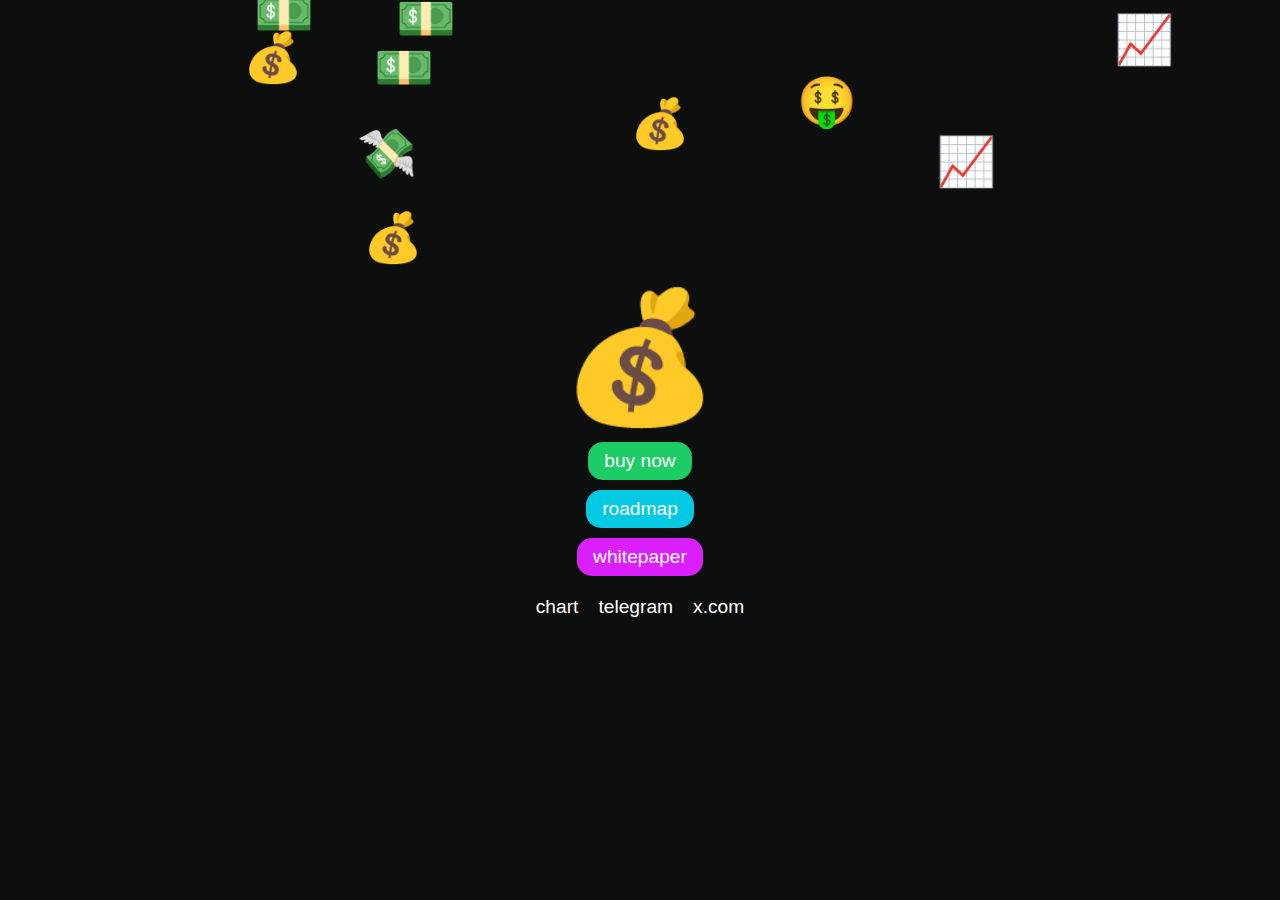
==== home.html @ dd7e6d4e "Add files via upload" ====
<!DOCTYPE html>
<html lang="en">
<head>
  <meta charset="UTF-8">
  <meta name="viewport" content="width=device-width, initial-scale=1.0">
  <title>💰 Infinite Money Glitch 💰</title>
  <style>
    body {
      margin: 0;
      overflow: hidden;
      background-color: #0D0E0E;
      display: flex;
      flex-direction: column;
      align-items: center;
      justify-content: center;
      height: 100vh;
    }

    #bigMoneybag {
      font-size: 8em;
      color: #27ae60;
      z-index: 2;
    }

    .falling-emoji {
      position: absolute;
      display: inline-block;
      font-size: 3em;
      color: #27ae60;
      z-index: 1;
    }

    .buy-button,
    .additional-button {
      position: relative;
      z-index: 2;
      padding: 8px 16px;
      font-size: 1.2em;
      font-family: 'Arial', sans-serif;
      color: #fff;
      text-decoration: none;
      border: none;
      border-radius: 15px;
      cursor: pointer;
      margin-top: 10px;
    }

    .buy-button {
      background-color: #1ccd66; /* Green color for Buy button */
    }

    .additional-button {
      /* You can customize colors for whitepaper and roadmap */
      background-color: #DC1FFF; /* Red color for Whitepaper button */
    }

    .additional-button[href="roadmap.html"] {
      background-color: #04c9e2; /* Blue color for Roadmap button */
    }

    .bottom-texts {
      display: flex;
      gap: 20px;
      margin-top: 20px;
    }

    .bottom-text {
      font-size: 1.2em;
      font-family: 'Arial', sans-serif;
      color: #fff;
      text-decoration: none;
      cursor: pointer;
      z-index: 2;
    }
  </style>
</head>
<body>
  <div id="bigMoneybag">💰</div>

  <script>
    function createFallingEmoji() {
      const emojis = ['💰', '📈', '🤑', '💸', '💵'];
      const emoji = emojis[Math.floor(Math.random() * emojis.length)];

      const fallingEmoji = document.createElement('div');
      fallingEmoji.className = 'falling-emoji';
      fallingEmoji.innerHTML = emoji;

      const startX = Math.random() * window.innerWidth;
      const startY = -30;
      const speed = Math.random() * 4 + 2;

      fallingEmoji.style.left = `${startX}px`;
      fallingEmoji.style.top = `${startY}px`;

      document.body.appendChild(fallingEmoji);

      function fall() {
        const currentTop = parseFloat(fallingEmoji.style.top);
        if (currentTop < window.innerHeight) {
          fallingEmoji.style.top = `${currentTop + speed}px`;
          requestAnimationFrame(fall);
        } else {
          fallingEmoji.remove();
        }
      }

      fall();
    }

    function createFallingEmojis() {
      createFallingEmoji();
      setTimeout(createFallingEmojis, 150);
    }

    window.onload = function() {
      createFallingEmojis();
      createFallingEmojis();
    };
  </script>

  <a href="https://www.google.com" class="buy-button" target="_blank">buy now</a>
  <a href="roadmap.html" class="additional-button" target="_blank">roadmap</a>
  <a href="whitepaper.html" class="additional-button" target="_blank">whitepaper</a>

  <div class="bottom-texts">
    <a href="https://t.me/your-telegram" class="bottom-text" target="_blank">chart</a>
    <a href="https://twitter.com/your-twitter" class="bottom-text" target="_blank">telegram</a>
    <a href="https://twitter.com/mybagstoken" class="bottom-text" target="_blank">x.com</a>
  </div>
</body>
</html>
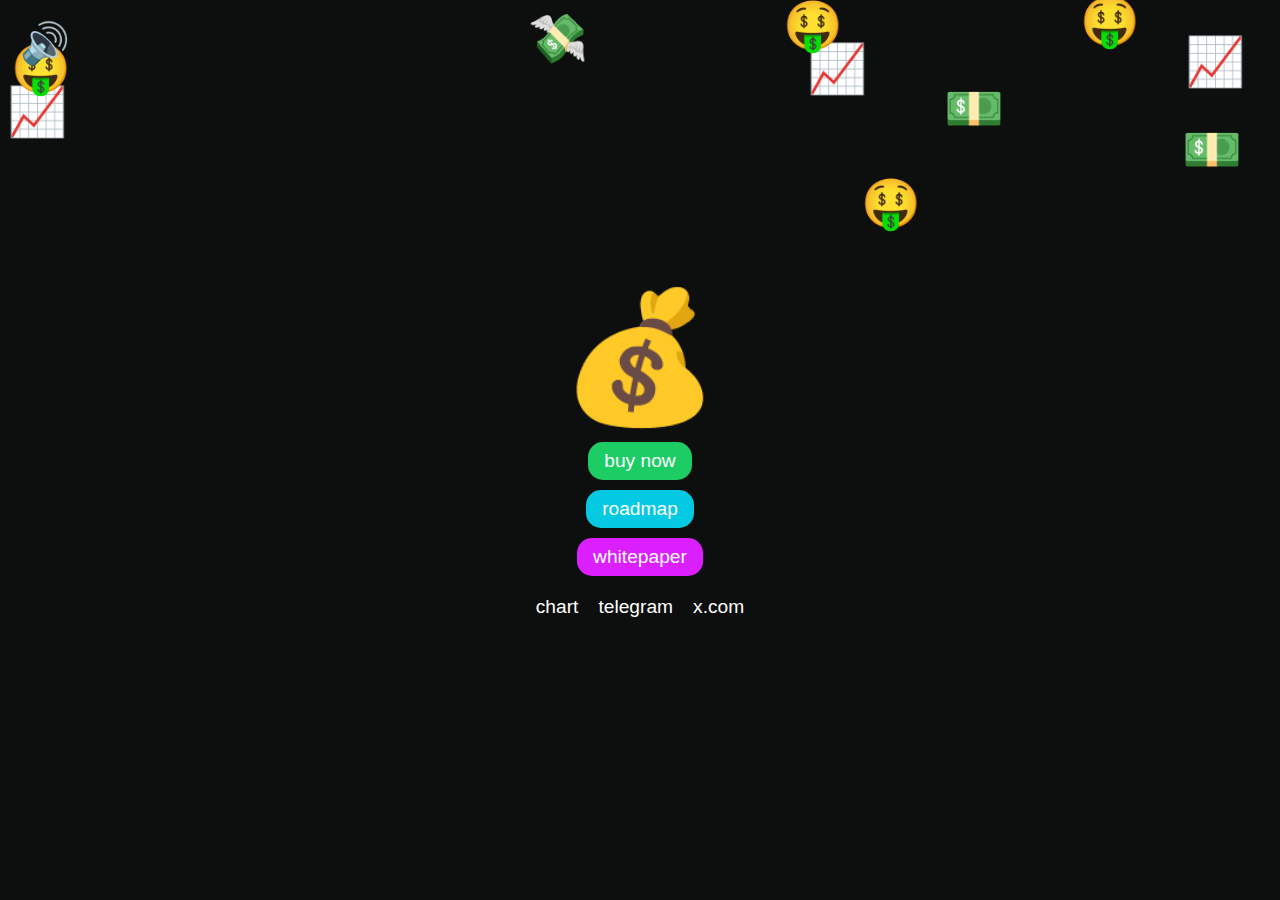
==== commit 68239b3a: "Add files via upload" ====
--- a/home.html
+++ b/home.html
@@ -72,6 +72,16 @@
       cursor: pointer;
       z-index: 2;
     }
+
+    #audio-emoji {
+      position: absolute;
+      top: 20px;
+      left: 20px;
+      font-size: 2.5em;
+      color: #fff;
+      cursor: pointer;
+      z-index: 2;
+    }
   </style>
 </head>
 <body>
@@ -117,6 +127,19 @@
       createFallingEmojis();
       createFallingEmojis();
     };
+
+    // Function to play the audio
+    function playAudio() {
+      const audio = new Audio('moneymoneymoney.mp3');
+      audio.play();
+    }
+
+    // Add a clickable audio emoji
+    const audioEmoji = document.createElement('div');
+    audioEmoji.id = 'audio-emoji';
+    audioEmoji.innerHTML = '🔊';
+    audioEmoji.addEventListener('click', playAudio);
+    document.body.appendChild(audioEmoji);
   </script>
 
   <a href="https://www.google.com" class="buy-button" target="_blank">buy now</a>
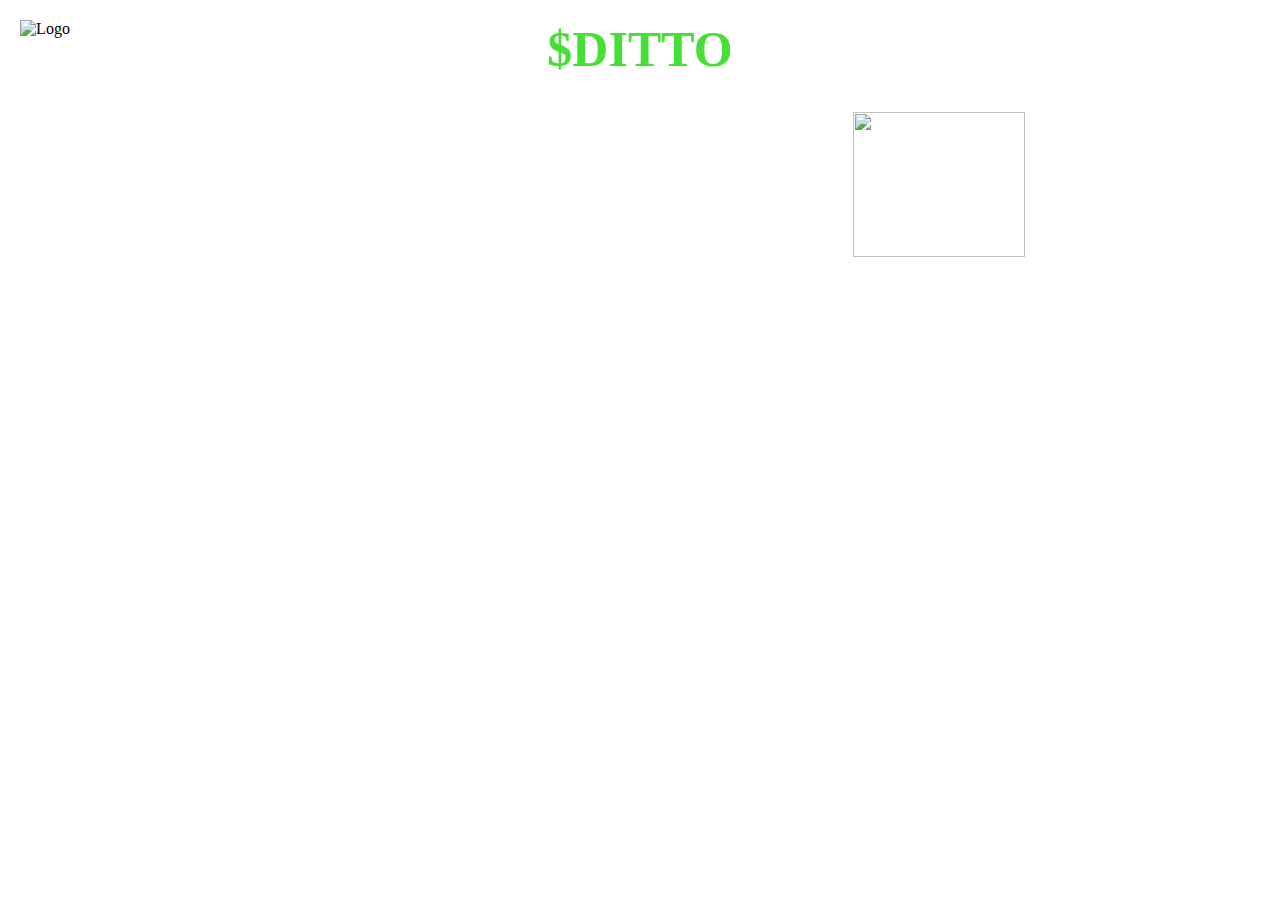
==== commit bc5a4dad: "Update home.html" ====
--- a/home.html
+++ b/home.html
@@ -1,155 +1,55 @@
 <!DOCTYPE html>
-<html lang="en">
+<html>
 <head>
-  <meta charset="UTF-8">
-  <meta name="viewport" content="width=device-width, initial-scale=1.0">
-  <title>💰 Infinite Money Glitch 💰</title>
-  <style>
-    body {
-      margin: 0;
-      overflow: hidden;
-      background-color: #0D0E0E;
-      display: flex;
-      flex-direction: column;
-      align-items: center;
-      justify-content: center;
-      height: 100vh;
-    }
+    <meta charset="utf-8">
+    <title>Ditto on Sol</title>
+    <link rel="stylesheet" href="style.css">
+    <link rel="shortcut icon" href="favicon.ico" type="image/x-icon">
+    <link rel="icon" href="favicon.ico" type="image/x-icon">
+    <style>
+        body {
+            text-align: center;
+        }
 
-    #bigMoneybag {
-      font-size: 8em;
-      color: #27ae60;
-      z-index: 2;
-    }
+        #ticker {
+            margin-top: 20px;
+            font-size: 50px; /* Adjust the font size as needed */
+        }
 
-    .falling-emoji {
-      position: absolute;
-      display: inline-block;
-      font-size: 3em;
-      color: #27ae60;
-      z-index: 1;
-    }
-
-    .buy-button,
-    .additional-button {
-      position: relative;
-      z-index: 2;
-      padding: 8px 16px;
-      font-size: 1.2em;
-      font-family: 'Arial', sans-serif;
-      color: #fff;
-      text-decoration: none;
-      border: none;
-      border-radius: 15px;
-      cursor: pointer;
-      margin-top: 10px;
-    }
-
-    .buy-button {
-      background-color: #1ccd66; /* Green color for Buy button */
-    }
-
-    .additional-button {
-      /* You can customize colors for whitepaper and roadmap */
-      background-color: #DC1FFF; /* Red color for Whitepaper button */
-    }
-
-    .additional-button[href="roadmap.html"] {
-      background-color: #04c9e2; /* Blue color for Roadmap button */
-    }
-
-    .bottom-texts {
-      display: flex;
-      gap: 20px;
-      margin-top: 20px;
-    }
-
-    .bottom-text {
-      font-size: 1.2em;
-      font-family: 'Arial', sans-serif;
-      color: #fff;
-      text-decoration: none;
-      cursor: pointer;
-      z-index: 2;
-    }
-
-    #audio-emoji {
-      position: absolute;
-      top: 20px;
-      left: 20px;
-      font-size: 2.5em;
-      color: #fff;
-      cursor: pointer;
-      z-index: 2;
-    }
-  </style>
+        #logo {
+            position: absolute;
+            top: 20px; /* Adjust the top position as needed */
+            left: 20px; /* Adjust the right position as needed */
+            width: 50px; /* Adjust the width as needed */
+            height: auto; /* Maintain aspect ratio */
+        }
+    </style>
 </head>
 <body>
-  <div id="bigMoneybag">💰</div>
+    <h1 id="ticker">$DITTO</h1>
+    <img src="logo.png" alt="Logo" id="logo">
+    <marquee behavior="alternate" scrollamount="30">
+        <marquee behavior="alternate" scrollamount="30" direction="down">
+            <img src="ditto.png" width="172" height="145">
+        </marquee>
+    </marquee>
 
-  <script>
-    function createFallingEmoji() {
-      const emojis = ['💰', '📈', '🤑', '💸', '💵'];
-      const emoji = emojis[Math.floor(Math.random() * emojis.length)];
+    <script>
+        // Function to change ticker color randomly every 0.2 seconds
+        setInterval(() => {
+            const ticker = document.getElementById('ticker');
+            const randomColor = getRandomColor();
+            ticker.style.color = randomColor;
+        }, 200);
 
-      const fallingEmoji = document.createElement('div');
-      fallingEmoji.className = 'falling-emoji';
-      fallingEmoji.innerHTML = emoji;
-
-      const startX = Math.random() * window.innerWidth;
-      const startY = -30;
-      const speed = Math.random() * 4 + 2;
-
-      fallingEmoji.style.left = `${startX}px`;
-      fallingEmoji.style.top = `${startY}px`;
-
-      document.body.appendChild(fallingEmoji);
-
-      function fall() {
-        const currentTop = parseFloat(fallingEmoji.style.top);
-        if (currentTop < window.innerHeight) {
-          fallingEmoji.style.top = `${currentTop + speed}px`;
-          requestAnimationFrame(fall);
-        } else {
-          fallingEmoji.remove();
+        function getRandomColor() {
+            const letters = '0123456789ABCDEF';
+            let color = '#';
+            for (let i = 0; i < 6; i++) {
+                color += letters[Math.floor(Math.random() * 16)];
+            }
+            return color;
         }
-      }
-
-      fall();
-    }
-
-    function createFallingEmojis() {
-      createFallingEmoji();
-      setTimeout(createFallingEmojis, 150);
-    }
-
-    window.onload = function() {
-      createFallingEmojis();
-      createFallingEmojis();
-    };
-
-    // Function to play the audio
-    function playAudio() {
-      const audio = new Audio('moneymoneymoney.mp3');
-      audio.play();
-    }
-
-    // Add a clickable audio emoji
-    const audioEmoji = document.createElement('div');
-    audioEmoji.id = 'audio-emoji';
-    audioEmoji.innerHTML = '🔊';
-    audioEmoji.addEventListener('click', playAudio);
-    document.body.appendChild(audioEmoji);
-  </script>
-
-  <a href="https://www.google.com" class="buy-button" target="_blank">buy now</a>
-  <a href="roadmap.html" class="additional-button" target="_blank">roadmap</a>
-  <a href="whitepaper.html" class="additional-button" target="_blank">whitepaper</a>
-
-  <div class="bottom-texts">
-    <a href="https://t.me/your-telegram" class="bottom-text" target="_blank">chart</a>
-    <a href="https://twitter.com/your-twitter" class="bottom-text" target="_blank">telegram</a>
-    <a href="https://twitter.com/mybagstoken" class="bottom-text" target="_blank">x.com</a>
-  </div>
+    </script>
 </body>
 </html>
